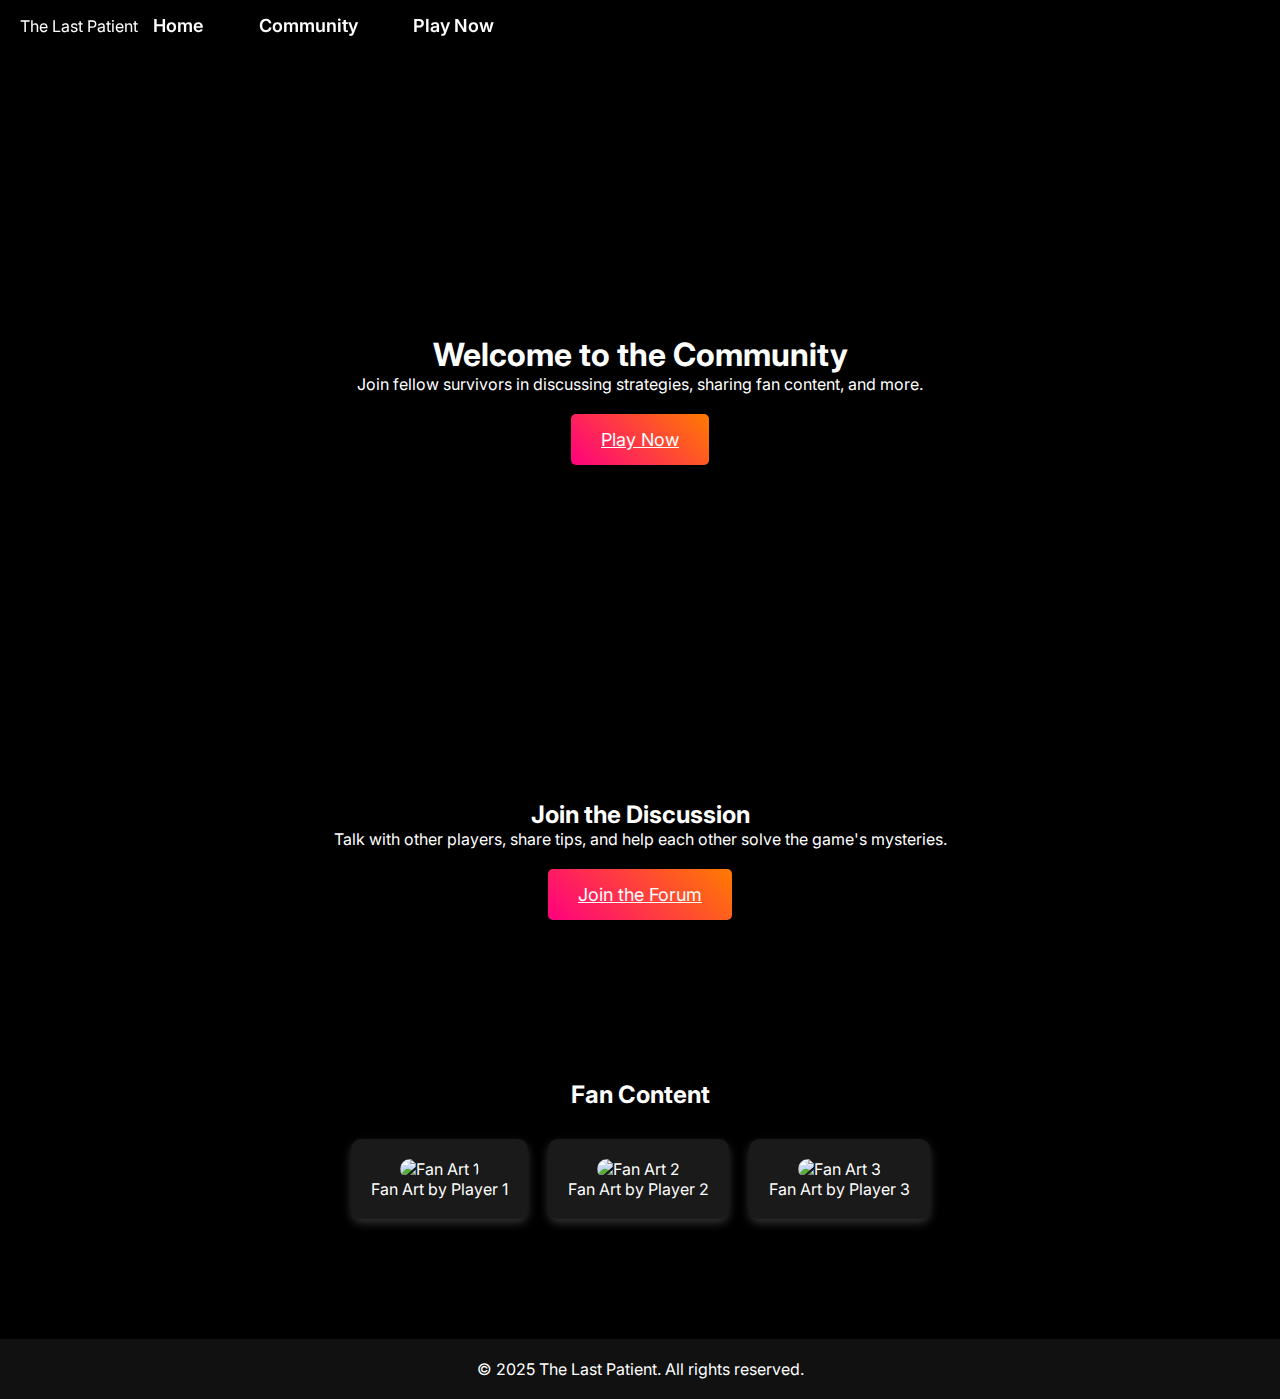
==== community.html @ dcfa7e73 "Rename comunity.html to community.html" ====
<!DOCTYPE html>
<html lang="en">
<head>
    <meta charset="UTF-8">
    <meta name="viewport" content="width=device-width, initial-scale=1.0">
    <title>The Last Patient - Community</title>
    <link href="https://fonts.googleapis.com/css2?family=Inter:wght@400;600&family=Poppins:wght@500&display=swap" rel="stylesheet">
    <link rel="stylesheet" href="styles.css">
    <style>
        * {
            margin: 0;
            padding: 0;
            box-sizing: border-box;
        }

        body {
            font-family: 'Inter', sans-serif;
            background: #000;
            color: white;
            overflow-x: hidden;
            position: relative;
        }

        header {
            position: fixed;
            top: 0;
            width: 100%;
            padding: 15px 20px;
            background-color: rgba(0, 0, 0, 0.8);
            z-index: 1000;
            display: flex;
            justify-content: space-between;
            align-items: center;
            box-shadow: 0 4px 10px rgba(0, 0, 0, 0.5);
        }

        nav {
            display: flex;
            justify-content: flex-start; /* Align the nav links to the left */
            align-items: center;
            width: 100%;
        }



        .nav-links {
            list-style: none;
            display: flex;
        }

        .nav-links li {
            margin: 0 15px;
        }

        .nav-links a {
            text-decoration: none;
            color: white;
            font-size: 18px;
            font-weight: 600;
            transition: color 0.3s ease;
        }

        .nav-links a:hover {
            color: #ff007f;
        }

        .community-hero {
            height: 80vh;
            display: flex;
            justify-content: center;
            align-items: center;
            text-align: center;
            padding: 120px 20px 40px;
            background: url('https://via.placeholder.com/1500x900/000000/ffffff?text=Community+Background') no-repeat center center/cover;
        }

        .community-hero-content {
            background: rgba(0, 0, 0, 0.7);
            padding: 40px;
            border-radius: 10px;
            box-shadow: 0px 10px 20px rgba(0, 0, 0, 0.8);
        }

        .discussion, .fan-content {
            text-align: center;
            padding: 80px 20px;
            background-color: rgba(0, 0, 0, 0.9);
        }

        .cta-btn {
            padding: 15px 30px;
            font-size: 18px;
            background: linear-gradient(45deg, #ff007f, #ff7b00);
            border: none;
            color: white;
            cursor: pointer;
            transition: transform 0.3s ease, box-shadow 0.3s ease;
            border-radius: 5px;
            display: inline-block;
            margin-top: 20px;
        }

        .cta-btn:hover {
            transform: scale(1.1);
            box-shadow: 0 8px 25px rgba(255, 0, 127, 0.5);
        }

        .content-gallery {
            display: flex;
            justify-content: center;
            flex-wrap: wrap;
            gap: 20px;
            margin-top: 30px;
        }

        .content-item {
            background: rgba(255, 255, 255, 0.1);
            padding: 20px;
            border-radius: 10px;
            box-shadow: 0 4px 10px rgba(255, 255, 255, 0.2);
            text-align: center;
        }

        .content-item img {
            max-width: 100%;
            border-radius: 10px;
        }

        footer {
            text-align: center;
            padding: 20px;
            background-color: #111;
            margin-top: 40px;
        }
    </style>
</head>
<body>
    <header>
        <nav>
            <div class="logo">The Last Patient</div>
            <ul class="nav-links">
                <li><a href="index.html">Home</a></li>
                <li><a href="community.html">Community</a></li>
                <li><a href="https://www.roblox.com/games/130911313398384/The-Last-Patient" target="_blank">Play Now</a></li>
            </ul>
        </nav>
    </header>

    <section class="community-hero">
        <div class="community-hero-content">
            <h1>Welcome to the Community</h1>
            <p>Join fellow survivors in discussing strategies, sharing fan content, and more.</p>
            <a href="https://www.roblox.com/games/130911313398384/The-Last-Patient" class="cta-btn" target="_blank">Play Now</a>
        </div>
    </section>

    <section class="discussion">
        <h2>Join the Discussion</h2>
        <p>Talk with other players, share tips, and help each other solve the game's mysteries.</p>
        <a href="https://disqus.com" target="_blank" class="cta-btn">Join the Forum</a>
    </section>

    <section class="fan-content">
        <h2>Fan Content</h2>
        <div class="content-gallery">
            <div class="content-item">
                <img src="https://via.placeholder.com/300x200" alt="Fan Art 1">
                <p>Fan Art by Player 1</p>
            </div>
            <div class="content-item">
                <img src="https://via.placeholder.com/300x200" alt="Fan Art 2">
                <p>Fan Art by Player 2</p>
            </div>
            <div class="content-item">
                <img src="https://via.placeholder.com/300x200" alt="Fan Art 3">
                <p>Fan Art by Player 3</p>
            </div>
        </div>
    </section>

    <footer>
        <p>&copy; 2025 The Last Patient. All rights reserved.</p>
    </footer>
</body>
</html>
---- styles.css ----
/* Global Reset */
* {
    margin: 0;
    padding: 0;
    box-sizing: border-box;
}

body {
    font-family: 'Inter', sans-serif;
    background: #000;
    color: white;
    overflow-x: hidden;
    position: relative;
}

/* Header Navigation */
header {
    position: fixed;
    width: 100%;
    padding: 20px 40px;
    background-color: rgba(0, 0, 0, 0.8);
    z-index: 1000;
    display: flex;
    justify-content: space-between;
    align-items: center;
    box-shadow: 0 4px 20px rgba(0, 0, 0, 0.5);
    transition: background 0.3s ease-in-out;
}

.nav-links {
    list-style: none;
    display: flex;
    gap: 25px;
}

.nav-links a {
    text-decoration: none;
    color: white;
    font-size: 18px;
    font-weight: 600;
    transition: color 0.3s ease;
}

.nav-links a:hover {
    color: #ff007f;
}

.menu-icon {
    display: none;
    flex-direction: column;
    cursor: pointer;
}

.menu-icon span {
    width: 28px;
    height: 3px;
    background-color: white;
    margin: 5px;
    transition: transform 0.3s;
}

/* Hero Section */
.hero {
    height: 100vh;
    background: url('https://via.placeholder.com/1500x900/000000/ffffff?text=The+Last+Patient+Background') no-repeat center center/cover;
    display: flex;
    justify-content: center;
    align-items: center;
    text-align: center;
    background-size: cover;
    position: relative;
    animation: parallax 10s infinite alternate;
}

.hero-content {
    z-index: 10;
    background: rgba(0, 0, 0, 0.7);
    padding: 50px;
    border-radius: 10px;
    box-shadow: 0px 15px 30px rgba(0, 0, 0, 0.8);
    transform: scale(0.9);
    transition: transform 0.5s ease;
}

.hero:hover .hero-content {
    transform: scale(1);
}

.hero-title {
    font-family: 'Poppins', sans-serif;
    font-size: 58px;
    font-weight: 700;
    color: #fff;
    animation: fadeInText 3s ease-in-out;
}

.hero-description {
    font-size: 22px;
    margin: 20px 0;
    animation: fadeInText 3s ease-in-out 1s;
}

.cta-btn {
    padding: 15px 35px;
    font-size: 20px;
    background: linear-gradient(45deg, #ff007f, #ff7b00);
    border: none;
    color: white;
    cursor: pointer;
    transition: transform 0.3s ease, box-shadow 0.3s ease;
    border-radius: 6px;
}

.cta-btn:hover {
    transform: scale(1.1);
    box-shadow: 0 8px 25px rgba(255, 0, 127, 0.5);
}

/* Features Section */
.features {
    display: flex;
    justify-content: space-around;
    flex-wrap: wrap;
    padding: 100px 20px;
    text-align: center;
    background-color: rgba(0, 0, 0, 0.75);
    animation: fadeIn 2s ease-in-out;
}

.feature-card {
    background-color: rgba(0, 0, 0, 0.85);
    padding: 40px;
    width: 30%;
    min-width: 280px;
    border-radius: 15px;
    box-shadow: 0px 4px 15px rgba(0, 0, 0, 0.5);
    transition: transform 0.3s ease, background-color 0.3s ease;
    opacity: 0;
    animation: fadeInCard 3s forwards;
}

.feature-card:hover {
    transform: scale(1.05);
    background-color: rgba(0, 0, 0, 0.95);
}

/* Sound Section */
.sound {
    background-color: #222;
    padding: 60px 20px;
    text-align: center;
    color: #bbb;
    animation: fadeIn 2s ease-in-out;
}

/* Footer */
footer {
    text-align: center;
    padding: 20px;
    background-color: #111;
}

/* Animations */
@keyframes fadeInText {
    from {
        opacity: 0;
    }
    to {
        opacity: 1;
    }
}

@keyframes fadeIn {
    from {
        opacity: 0;
    }
    to {
        opacity: 1;
    }
}

@keyframes fadeInCard {
    from {
        opacity: 0;
        transform: translateY(20px);
    }
    to {
        opacity: 1;
        transform: translateY(0);
    }
}

@keyframes parallax {
    from {
        background-position: center 0%;
    }
    to {
        background-position: center 10%;
    }
}

/* Responsive Styles */
@media (max-width: 768px) {
    .menu-icon {
        display: flex;
    }

    .nav-links {
        display: none;
        flex-direction: column;
        align-items: center;
        position: absolute;
        top: 70px;
        right: 0;
        width: 100%;
        background: rgba(0, 0, 0, 0.9);
        padding: 20px 0;
    }

    .nav-links li {
        margin: 15px 0;
    }

    .nav-links.active {
        display: flex;
    }

    .feature-card {
        width: 80%;
        margin-bottom: 30px;
    }
}
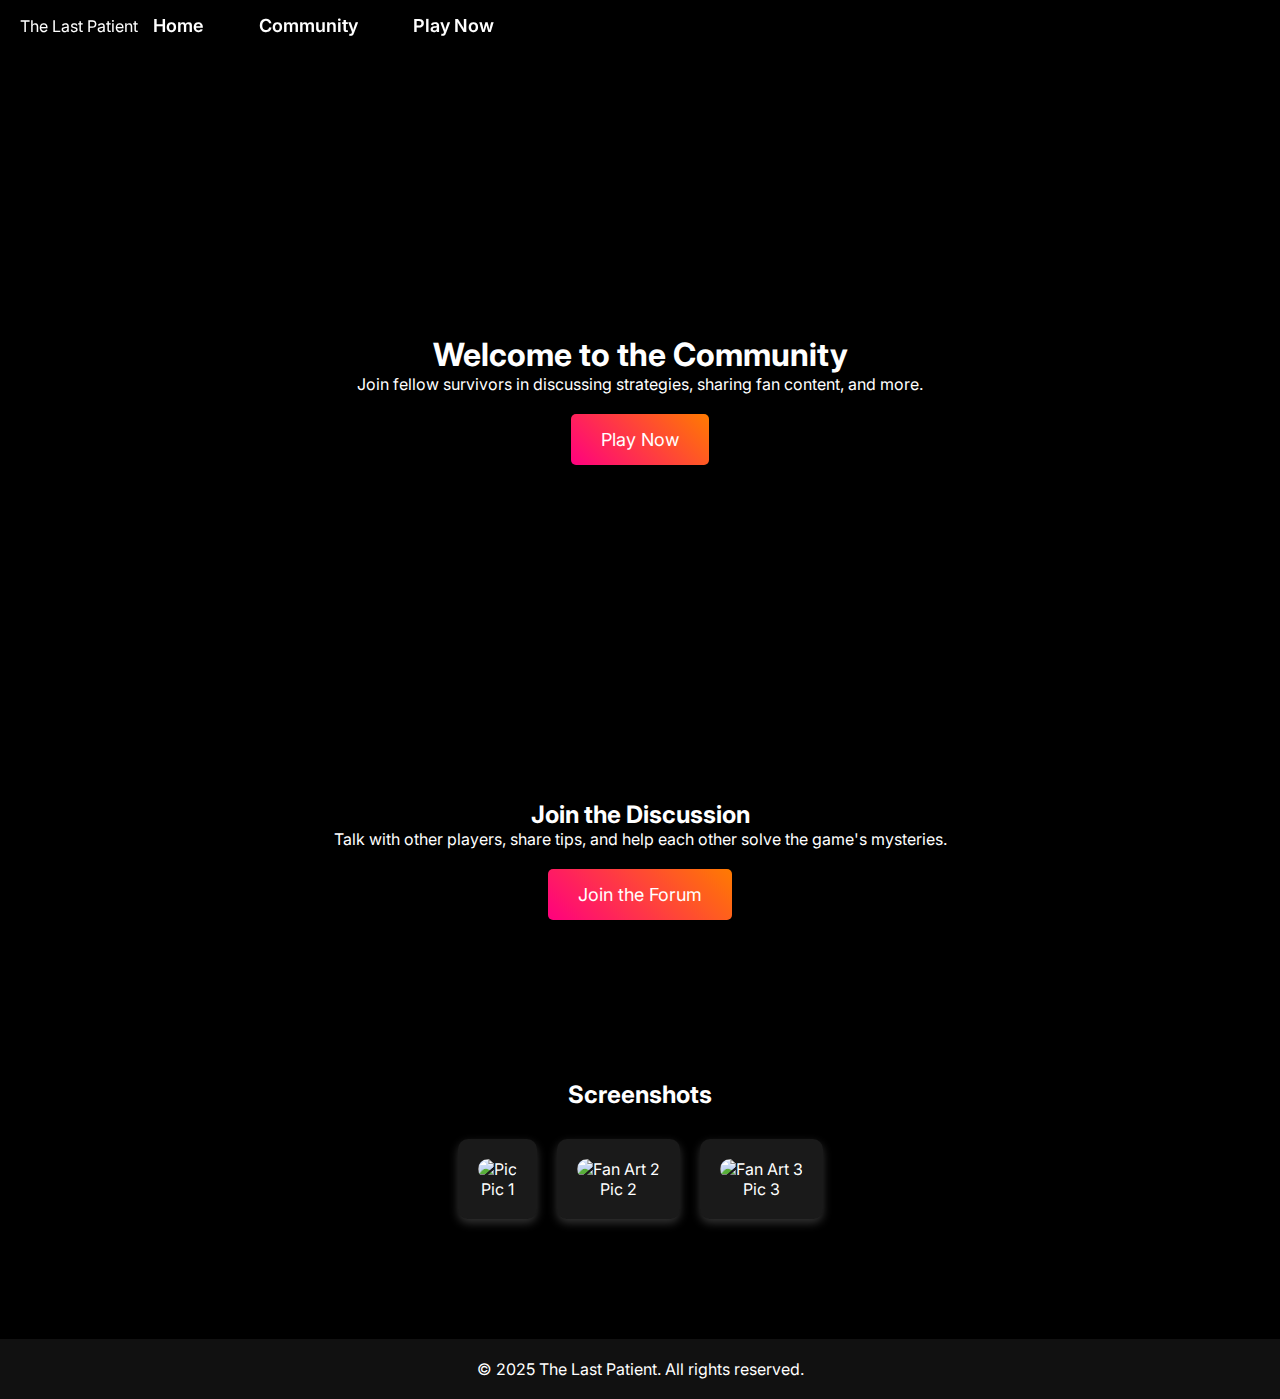
==== commit 2526298e: "Update community.html" ====
--- a/community.html
+++ b/community.html
@@ -161,19 +161,19 @@
     </section>
 
     <section class="fan-content">
-        <h2>Fan Content</h2>
+        <h2>Screenshots</h2>
         <div class="content-gallery">
             <div class="content-item">
-                <img src="https://via.placeholder.com/300x200" alt="Fan Art 1">
-                <p>Fan Art by Player 1</p>
+                <img src="https://raw.githubusercontent.com/MaxiEliteExecutor/Netlifysus/refs/heads/main/screenshot1.png" alt="Pic">
+                <p>Pic 1</p>
             </div>
             <div class="content-item">
                 <img src="https://via.placeholder.com/300x200" alt="Fan Art 2">
-                <p>Fan Art by Player 2</p>
+                <p>Pic 2</p>
             </div>
             <div class="content-item">
                 <img src="https://via.placeholder.com/300x200" alt="Fan Art 3">
-                <p>Fan Art by Player 3</p>
+                <p>Pic 3</p>
             </div>
         </div>
     </section>
--- a/styles.css
+++ b/styles.css
@@ -101,6 +101,7 @@
 }
 
 .cta-btn {
+    text-decoration: none;
     padding: 15px 35px;
     font-size: 20px;
     background: linear-gradient(45deg, #ff007f, #ff7b00);
@@ -112,6 +113,7 @@
 }
 
 .cta-btn:hover {
+    text-decoration: none;
     transform: scale(1.1);
     box-shadow: 0 8px 25px rgba(255, 0, 127, 0.5);
 }
